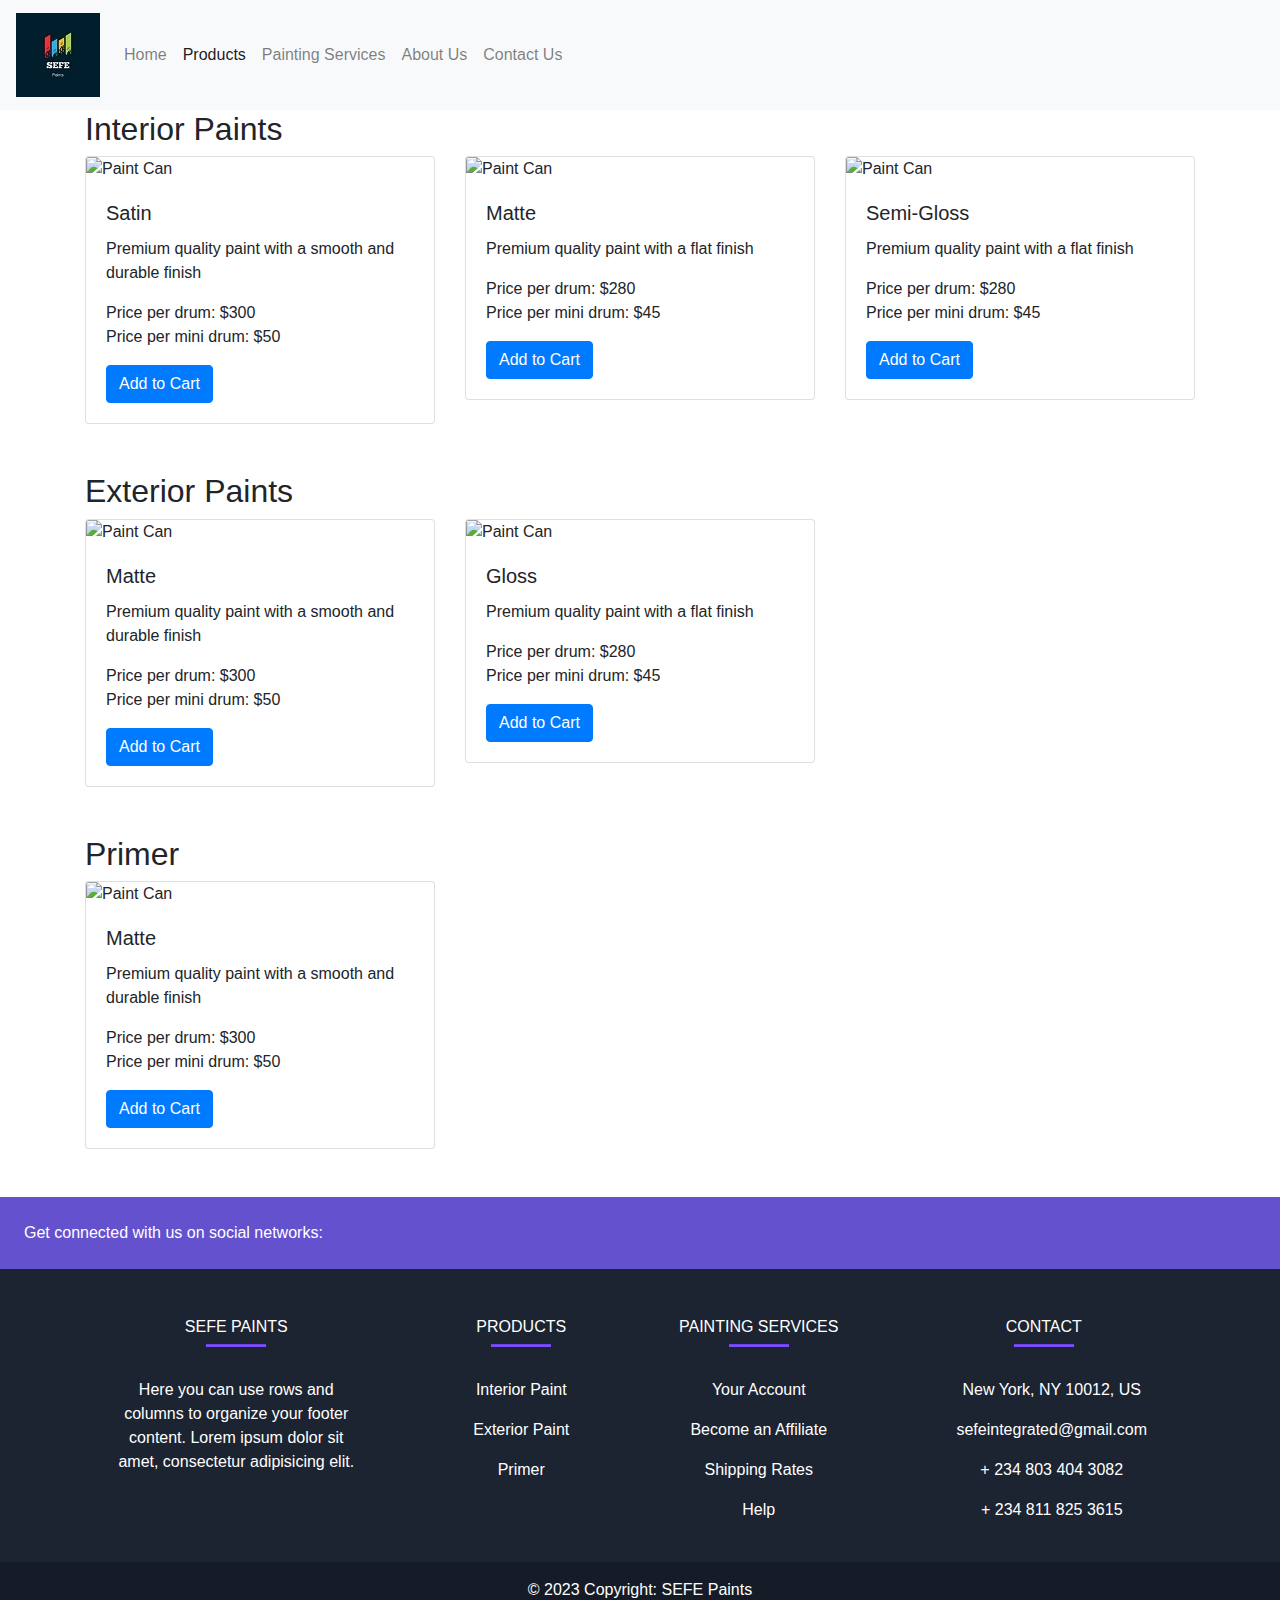
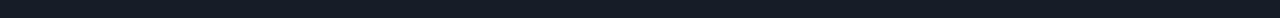
==== Products.html @ eca9ea13 "Add backed up files" ====
<!DOCTYPE html>
<html lang="en">
<head>
    <meta charset="UTF-8">
    <meta http-equiv="X-UA-Compatible" content="IE=edge">
    <meta name="viewport" content="width=device-width, initial-scale=1.0">
    <title>SEFE Paints - Products</title>
    <link rel="stylesheet" href="https://maxcdn.bootstrapcdn.com/bootstrap/4.0.0/css/bootstrap.min.css">
</head>
<body>
    <header>
		<nav class="navbar navbar-expand-lg navbar-light bg-light">
			<a class="navbar-brand" href="images/SEFE.png">
                <img src="images/SEFE.jpg" alt="SEFE Paints logo" class="logo-img">
            </a>
			<button class="navbar-toggler" type="button" data-toggle="collapse" data-target="#navbarNav" aria-controls="navbarNav" aria-expanded="false" aria-label="Toggle navigation">
				<span class="navbar-toggler-icon"></span>
			</button>
			<div class="collapse navbar-collapse" id="navbarNav">
				<ul class="navbar-nav">
					<li class="nav-item">
						<a class="nav-link" href="index.html">Home</a>
					</li>
					<li class="nav-item active">
						<a class="nav-link" href="Products.html">Products</a>
					</li>
					<li class="nav-item">
						<a class="nav-link" href="#">Painting Services</a>
					</li>
					<li class="nav-item">
						<a class="nav-link" href="#">About Us</a>
					</li>
					<li class="nav-item">
						<a class="nav-link" href="#">Contact Us</a>
					</li>
				</ul>
			</div>
		</nav>
	</header>
	<main>
		<section class="interior-paints">
			<div class="container">
				<h2>Interior Paints</h2>
				<div class="row">
					<div class="col-md-4">
						<div class="card">
							<img class="card-img-top" src="https://via.placeholder.com/300x200" alt="Paint Can">
							<div class="card-body">
								<h5 class="card-title">Satin</h5>
								<p class="card-text">Premium quality paint with a smooth and durable finish</p>
								<ul class="list-unstyled">
									<li>Price per drum: $300</li>
									<li>Price per mini drum: $50</li>
								</ul>
								<a href="#" class="btn btn-primary">Add to Cart</a>
							</div>
						</div>
					</div>
					<div class="col-md-4">
						<div class="card">
							<img class="card-img-top" src="https://via.placeholder.com/300x200" alt="Paint Can">
							<div class="card-body">
								<h5 class="card-title">Matte</h5>
								<p class="card-text">Premium quality paint with a flat finish</p>
								<ul class="list-unstyled">
									<li>Price per drum: $280</li>
									<li>Price per mini drum: $45</li>
								</ul>
								<a href="#" class="btn btn-primary">Add to Cart</a>
							</div>
						</div>
					</div>
					<div class="col-md-4">
						<div class="card">
							<img class="card-img-top" src="https://via.placeholder.com/300x200" alt="Paint Can">
                            <div class="card-body">
								<h5 class="card-title">Semi-Gloss</h5>
								<p class="card-text">Premium quality paint with a flat finish</p>
								<ul class="list-unstyled">
									<li>Price per drum: $280</li>
									<li>Price per mini drum: $45</li>
								</ul>
								<a href="#" class="btn btn-primary">Add to Cart</a>
							</div>
						</div>
					</div>
        </section>
        <div class="container my-5">

        </div>
        <section class="exterior-paints">
			<div class="container">
				<h2>Exterior Paints</h2>
				<div class="row">
					<div class="col-md-4">
						<div class="card">
							<img class="card-img-top" src="https://via.placeholder.com/300x200" alt="Paint Can">
							<div class="card-body">
								<h5 class="card-title">Matte</h5>
								<p class="card-text">Premium quality paint with a smooth and durable finish</p>
								<ul class="list-unstyled">
									<li>Price per drum: $300</li>
									<li>Price per mini drum: $50</li>
								</ul>
								<a href="#" class="btn btn-primary">Add to Cart</a>
							</div>
						</div>
					</div>
					<div class="col-md-4">
						<div class="card">
							<img class="card-img-top" src="https://via.placeholder.com/300x200" alt="Paint Can">
							<div class="card-body">
								<h5 class="card-title">Gloss</h5>
								<p class="card-text">Premium quality paint with a flat finish</p>
								<ul class="list-unstyled">
									<li>Price per drum: $280</li>
									<li>Price per mini drum: $45</li>
								</ul>
								<a href="#" class="btn btn-primary">Add to Cart</a>
							</div>
						</div>
					</div>
        </section>
        <div class="container my-5">

        </div>
        <section class="primer">
			<div class="container">
				<h2>Primer</h2>
				<div class="row">
					<div class="col-md-4">
						<div class="card">
							<img class="card-img-top" src="https://via.placeholder.com/300x200" alt="Paint Can">
							<div class="card-body">
								<h5 class="card-title">Matte</h5>
								<p class="card-text">Premium quality paint with a smooth and durable finish</p>
								<ul class="list-unstyled">
									<li>Price per drum: $300</li>
									<li>Price per mini drum: $50</li>
								</ul>
								<a href="#" class="btn btn-primary">Add to Cart</a>
							</div>
						</div>
					</div>
        </section>
     </main>
     <div class="container my-5">
        
     </div>
<footer
                    class="text-center text-lg-start text-white"
                    style="background-color: #1c2331"
                    >
                <!-- Section: Social media -->
                <section
                       class="d-flex justify-content-between p-4"
                       style="background-color: #6351ce"
                       >
                <!-- Left -->
                <div class="me-5">
                  <span>Get connected with us on social networks:</span>
                </div>
                <!-- Left -->
                
                <!-- Right -->
                <div>
                  <a href="" class="text-white me-4">
                    <i class="fab fa-facebook-f"></i>
                  </a>
                  <a href="" class="text-white me-4">
                    <i class="fab fa-twitter"></i>
                  </a>
                  <a href="" class="text-white me-4">
                    <i class="fab fa-google"></i>
                  </a>
                  <a href="" class="text-white me-4">
                    <i class="fab fa-instagram"></i>
                  </a>
                  <a href="" class="text-white me-4">
                    <i class="fab fa-linkedin"></i>
                  </a>
                  <a href="" class="text-white me-4">
                    <i class="fab fa-github"></i>
                  </a>
                </div>
                <!-- Right -->
                </section>
                <!-- Section: Social media -->
                
                <!-- Section: Links  -->
                <section class="">
                <div class="container text-center text-md-start mt-5">
                  <!-- Grid row -->
                  <div class="row mt-3">
                    <!-- Grid column -->
                    <div class="col-md-3 col-lg-4 col-xl-3 mx-auto mb-4">
                      <!-- Content -->
                      <h6 class="text-uppercase fw-bold">SEFE Paints</h6>
                      <hr
                          class="mb-4 mt-0 d-inline-block mx-auto"
                          style="width: 60px; background-color: #7c4dff; height: 2px"
                          />
                      <p>
                        Here you can use rows and columns to organize your footer
                        content. Lorem ipsum dolor sit amet, consectetur adipisicing
                        elit.
                      </p>
                    </div>
                    <!-- Grid column -->
                
                    <!-- Grid column -->
                    <div class="col-md-2 col-lg-2 col-xl-2 mx-auto mb-4">
                      <!-- Links -->
                      <h6 class="text-uppercase fw-bold">Products</h6>
                      <hr
                          class="mb-4 mt-0 d-inline-block mx-auto"
                          style="width: 60px; background-color: #7c4dff; height: 2px"
                          />
                      <p>
                        <a href="#!" class="text-white">Interior Paint</a>
                      </p>
                      <p>
                        <a href="#!" class="text-white">Exterior Paint</a>
                      </p>
                      <p>
                        <a href="#!" class="text-white">Primer</a>
                      </p>
                    </div>
                    <!-- Grid column -->
                
                    <!-- Grid column -->
                    <div class="col-md-3 col-lg-2 col-xl-2 mx-auto mb-4">
                      <!-- Links -->
                      <h6 class="text-uppercase fw-bold">Painting Services</h6>
                      <hr
                          class="mb-4 mt-0 d-inline-block mx-auto"
                          style="width: 60px; background-color: #7c4dff; height: 2px"
                          />
                      <p>
                        <a href="#!" class="text-white">Your Account</a>
                      </p>
                      <p>
                        <a href="#!" class="text-white">Become an Affiliate</a>
                      </p>
                      <p>
                        <a href="#!" class="text-white">Shipping Rates</a>
                      </p>
                      <p>
                        <a href="#!" class="text-white">Help</a>
                      </p>
                    </div>
                    <!-- Grid column -->
                
                    <!-- Grid column -->
                    <div class="col-md-4 col-lg-3 col-xl-3 mx-auto mb-md-0 mb-4">
                      <!-- Links -->
                      <h6 class="text-uppercase fw-bold">Contact</h6>
                      <hr
                          class="mb-4 mt-0 d-inline-block mx-auto"
                          style="width: 60px; background-color: #7c4dff; height: 2px"
                          />
                      <p><i class="fas fa-home mr-3"></i> New York, NY 10012, US</p>
                      <p><i class="fas fa-envelope mr-3"></i> sefeintegrated@gmail.com</p>
                      <p><i class="fas fa-phone mr-3"></i> + 234 803 404 3082</p>
                      <p><i class="fas fa-print mr-3"></i> + 234 811 825 3615</p>
                    </div>
                    <!-- Grid column -->
                  </div>
                  <!-- Grid row -->
                </div>
                </section>
                <!-- Section: Links  -->
                
                <!-- Copyright -->
                <div
                   class="text-center p-3"
                   style="background-color: rgba(0, 0, 0, 0.2)"
                   >
                © 2023 Copyright:
                <a class="text-white" href="https://mdbootstrap.com/"
                   >SEFE Paints</a
                  >
                </div>
                <!-- Copyright -->
</footer>
</body>
</html>
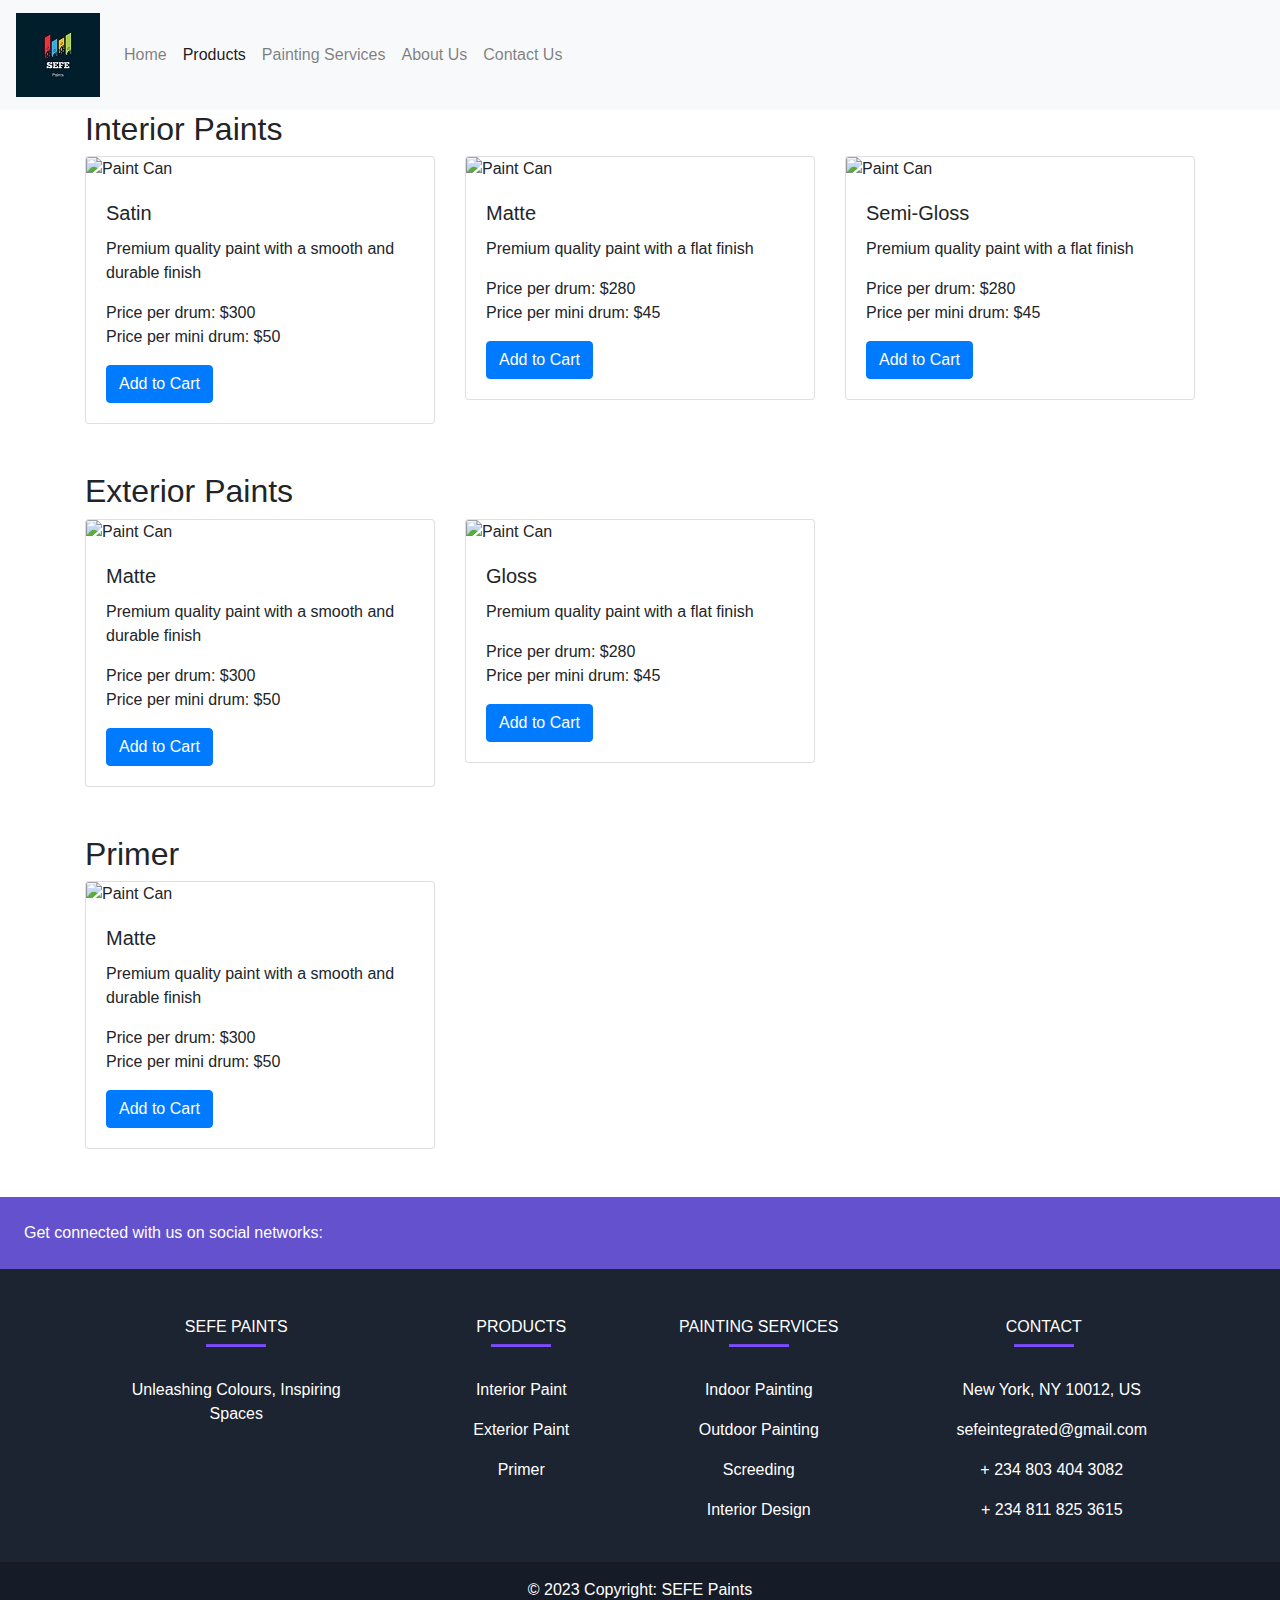
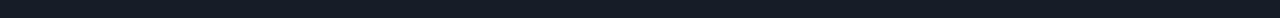
==== commit 66384d1a: "Update Products.html" ====
--- a/Products.html
+++ b/Products.html
@@ -201,9 +201,7 @@
                           style="width: 60px; background-color: #7c4dff; height: 2px"
                           />
                       <p>
-                        Here you can use rows and columns to organize your footer
-                        content. Lorem ipsum dolor sit amet, consectetur adipisicing
-                        elit.
+                       Unleashing Colours, Inspiring Spaces
                       </p>
                     </div>
                     <!-- Grid column -->
@@ -237,16 +235,16 @@
                           style="width: 60px; background-color: #7c4dff; height: 2px"
                           />
                       <p>
-                        <a href="#!" class="text-white">Your Account</a>
-                      </p>
-                      <p>
-                        <a href="#!" class="text-white">Become an Affiliate</a>
-                      </p>
-                      <p>
-                        <a href="#!" class="text-white">Shipping Rates</a>
-                      </p>
-                      <p>
-                        <a href="#!" class="text-white">Help</a>
+                        <a href="#!" class="text-white">Indoor Painting</a>
+                      </p>
+                      <p>
+                        <a href="#!" class="text-white">Outdoor Painting</a>
+                      </p>
+                      <p>
+                        <a href="#!" class="text-white">Screeding</a>
+                      </p>
+                      <p>
+                        <a href="#!" class="text-white">Interior Design</a>
                       </p>
                     </div>
                     <!-- Grid column -->
@@ -284,4 +282,4 @@
                 <!-- Copyright -->
 </footer>
 </body>
-</html>+</html>
